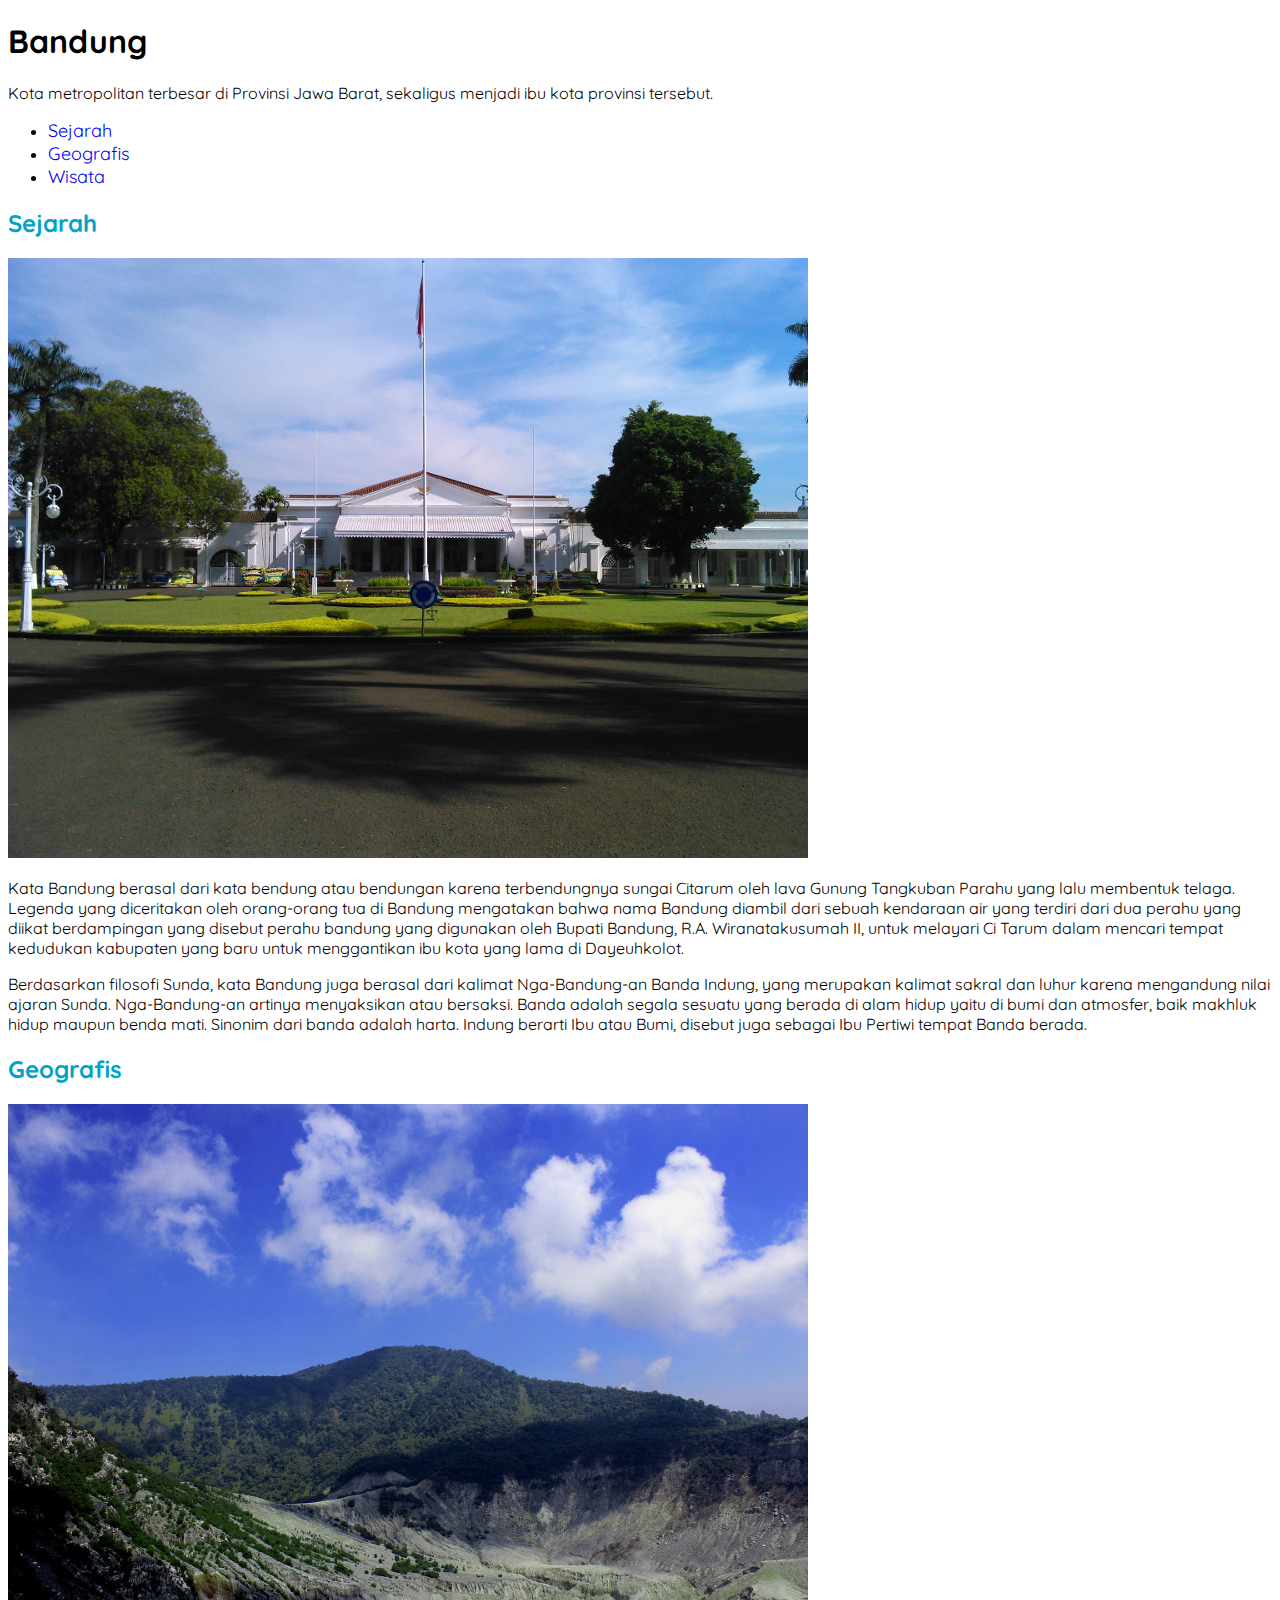
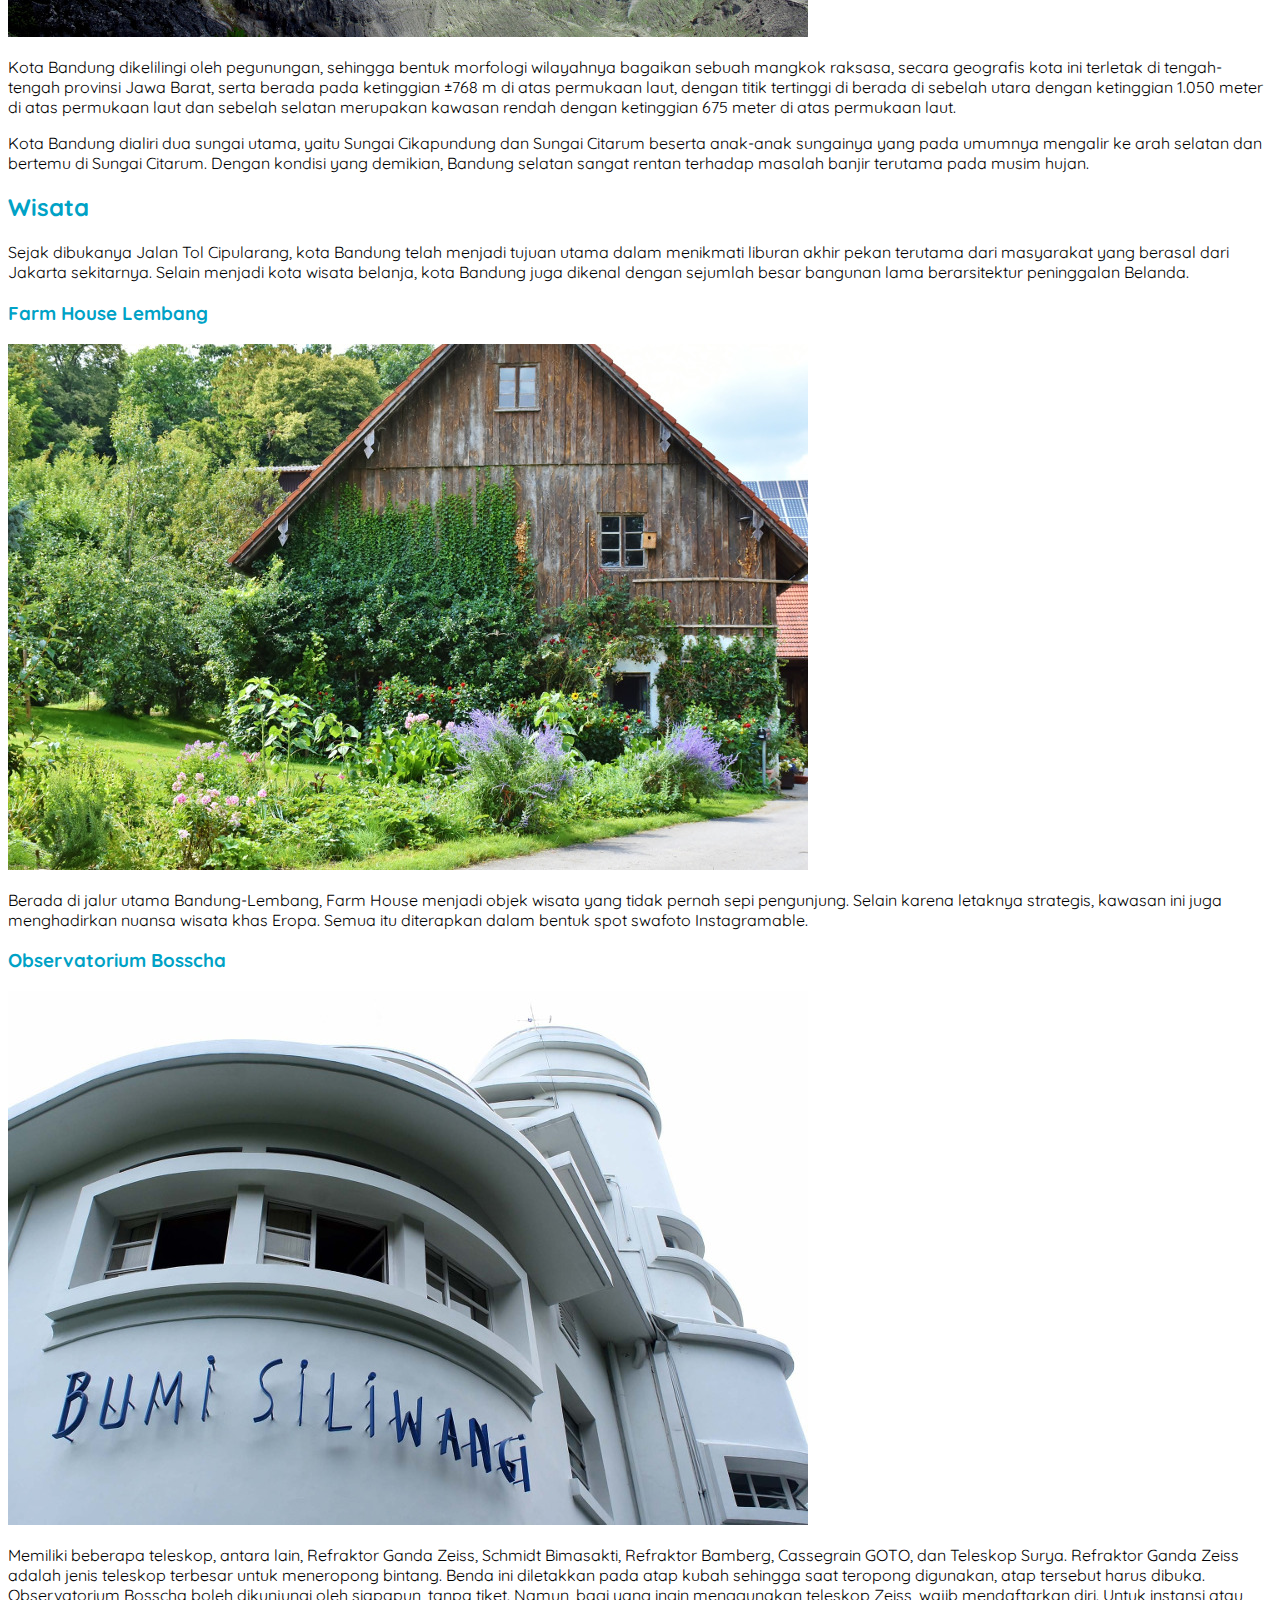
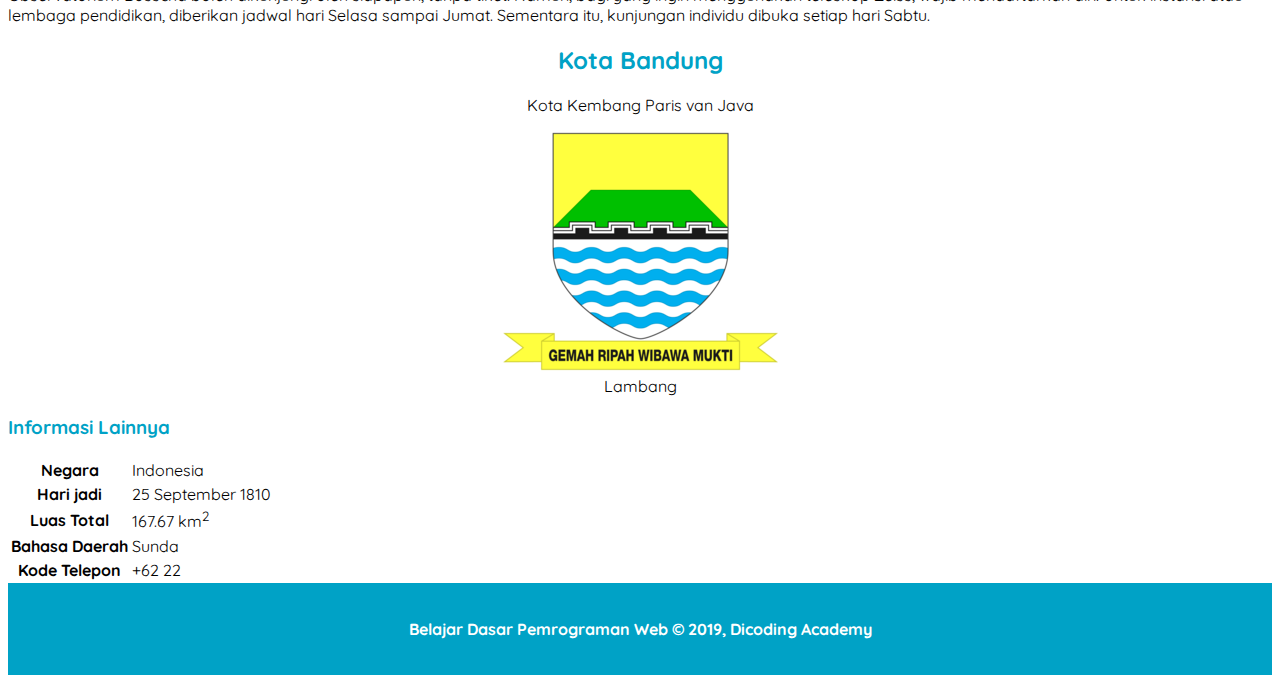
==== index.html @ df75de86 "Initial commit" ====
<!DOCTYPE html>
<html>
  <head>
    <meta charset="utf-8" />
    <link rel="stylesheet" href="assets/styles/style.css">
    <link rel="preconnect" href="https://fonts.googleapis.com">
    <link rel="preconnect" href="https://fonts.gstatic.com" crossorigin>
    <link href="https://fonts.googleapis.com/css2?family=Quicksand:wght@300..700&display=swap" rel="stylesheet">
    <title>Halaman Profile Bandung</title>
  </head>

  <body>
    <header>
      <h1>Bandung</h1>
    <p>
      Kota metropolitan terbesar di Provinsi Jawa Barat, sekaligus menjadi ibu kota provinsi
      tersebut.
    </p>
    <nav>
      <ul>
        <li><a href="#Sejarah">Sejarah</a></li>
        <li><a href="#Geografis">Geografis</a></li>
        <li><a href="#Wisata">Wisata</a></li>
      </ul>
    </nav>
    </header>

    <main>
      <div id="conetnt">
        <article id="Sejarah">
          <h2>Sejarah</h2>
        <img src="assets/images/history.jpg" alt="Sejarah">
        <p>
          Kata Bandung berasal dari kata bendung atau bendungan karena terbendungnya sungai Citarum oleh
          lava Gunung Tangkuban Parahu yang lalu membentuk telaga. Legenda yang diceritakan oleh
          orang-orang tua di Bandung mengatakan bahwa nama Bandung diambil dari sebuah kendaraan air
          yang terdiri dari dua perahu yang diikat berdampingan yang disebut perahu bandung yang
          digunakan oleh Bupati Bandung, R.A. Wiranatakusumah II, untuk melayari Ci Tarum dalam mencari
          tempat kedudukan kabupaten yang baru untuk menggantikan ibu kota yang lama di Dayeuhkolot.
        </p>
    
        <p>
          Berdasarkan filosofi Sunda, kata Bandung juga berasal dari kalimat Nga-Bandung-an Banda
          Indung, yang merupakan kalimat sakral dan luhur karena mengandung nilai ajaran Sunda.
          Nga-Bandung-an artinya menyaksikan atau bersaksi. Banda adalah segala sesuatu yang berada di
          alam hidup yaitu di bumi dan atmosfer, baik makhluk hidup maupun benda mati. Sinonim dari
          banda adalah harta. Indung berarti Ibu atau Bumi, disebut juga sebagai Ibu Pertiwi tempat
          Banda berada.
        </p>
        </article>
        <article id="Geografis">
        <h2>Geografis</h2>
        <img src="assets/images/geografis.jpg" alt="geografis">
        <p>
          Kota Bandung dikelilingi oleh pegunungan, sehingga bentuk morfologi wilayahnya bagaikan sebuah
          mangkok raksasa, secara geografis kota ini terletak di tengah-tengah provinsi Jawa Barat,
          serta berada pada ketinggian ±768 m di atas permukaan laut, dengan titik tertinggi di berada
          di sebelah utara dengan ketinggian 1.050 meter di atas permukaan laut dan sebelah selatan
          merupakan kawasan rendah dengan ketinggian 675 meter di atas permukaan laut.
        </p>
    
        <p>
          Kota Bandung dialiri dua sungai utama, yaitu Sungai Cikapundung dan Sungai Citarum beserta
          anak-anak sungainya yang pada umumnya mengalir ke arah selatan dan bertemu di Sungai Citarum.
          Dengan kondisi yang demikian, Bandung selatan sangat rentan terhadap masalah banjir terutama
          pada musim hujan.
        </p>
        </article>
        <article id="Wisata">
          <h2>Wisata</h2>
          <p>
            Sejak dibukanya Jalan Tol Cipularang, kota Bandung telah menjadi tujuan utama dalam menikmati
            liburan akhir pekan terutama dari masyarakat yang berasal dari Jakarta sekitarnya. Selain
            menjadi kota wisata belanja, kota Bandung juga dikenal dengan sejumlah besar bangunan lama
            berarsitektur peninggalan Belanda.
          </p>
          <section>
            <h3>Farm House Lembang</h3>
          <img src="assets/images/farm-house.jpg" alt="Farm House">
          <p>
            Berada di jalur utama Bandung-Lembang, Farm House menjadi objek wisata yang tidak pernah sepi
            pengunjung. Selain karena letaknya strategis, kawasan ini juga menghadirkan nuansa wisata khas
            Eropa. Semua itu diterapkan dalam bentuk spot swafoto Instagramable.
          </p>
          </section>
          <section>
            <h3>Observatorium Bosscha</h3>
          <img src="assets/images/bosscha.jpg" alt="Bosscha">
          <p>
            Memiliki beberapa teleskop, antara lain, Refraktor Ganda Zeiss, Schmidt Bimasakti, Refraktor
            Bamberg, Cassegrain GOTO, dan Teleskop Surya. Refraktor Ganda Zeiss adalah jenis teleskop
            terbesar untuk meneropong bintang. Benda ini diletakkan pada atap kubah sehingga saat teropong
            digunakan, atap tersebut harus dibuka. Observatorium Bosscha boleh dikunjungi oleh siapapun,
            tanpa tiket. Namun, bagi yang ingin menggunakan teleskop Zeiss, wajib mendaftarkan diri. Untuk
            instansi atau lembaga pendidikan, diberikan jadwal hari Selasa sampai Jumat. Sementara itu,
            kunjungan individu dibuka setiap hari Sabtu.
          </p>
          </section>
        </article>
      </div>

    <aside>
      <article class="profile">
        <header>  
          <h2>Kota Bandung</h2>
          <p>Kota Kembang Paris van Java</p>
          <figure>
            <img src="assets/images/bandung-badge.png">
            <figcaption>Lambang</figcaption>
          </figure>
        </header>
        <section>
          <h3>Informasi Lainnya</h3>
          <table>
            <tr>
              <th>Negara</th>
              <td>Indonesia</td>
            </tr>
            <tr>
              <th>Hari jadi</th>
              <td>25 September 1810</td>
            </tr>
            <tr>
              <th>Luas Total</th>
              <td>167.67 km<sup>2</sup></td>
            </tr>
            <tr>
              <th>Bahasa Daerah</th>
              <td>Sunda</td>
            </tr>
            <tr>
              <th>Kode Telepon</th>
              <td>+62 22</td>
            </tr>
          </table>
        </section>
      </article>
    </aside>
    </main>

    <footer>
      <p>Belajar Dasar Pemrograman Web &#169; 2019, Dicoding Academy</p>
    </footer>

  </body>
</html>
---- assets/styles/style.css ----
body {
    font-family: 'Quicksand',sans-serif;
  }

h2, h3 {
  color: #00a2c6;
}

footer {
  padding: 20px;
  color: white;
  background-color: #00a2c6;
  text-align: center;
  font-weight: bold;
}

nav a {
  font-size: 18px;
  font-weight: 400;
  text-decoration: none;
}

nav a:hover {
  font-weight: bold;
}

.profile header {
  text-align: center;
}
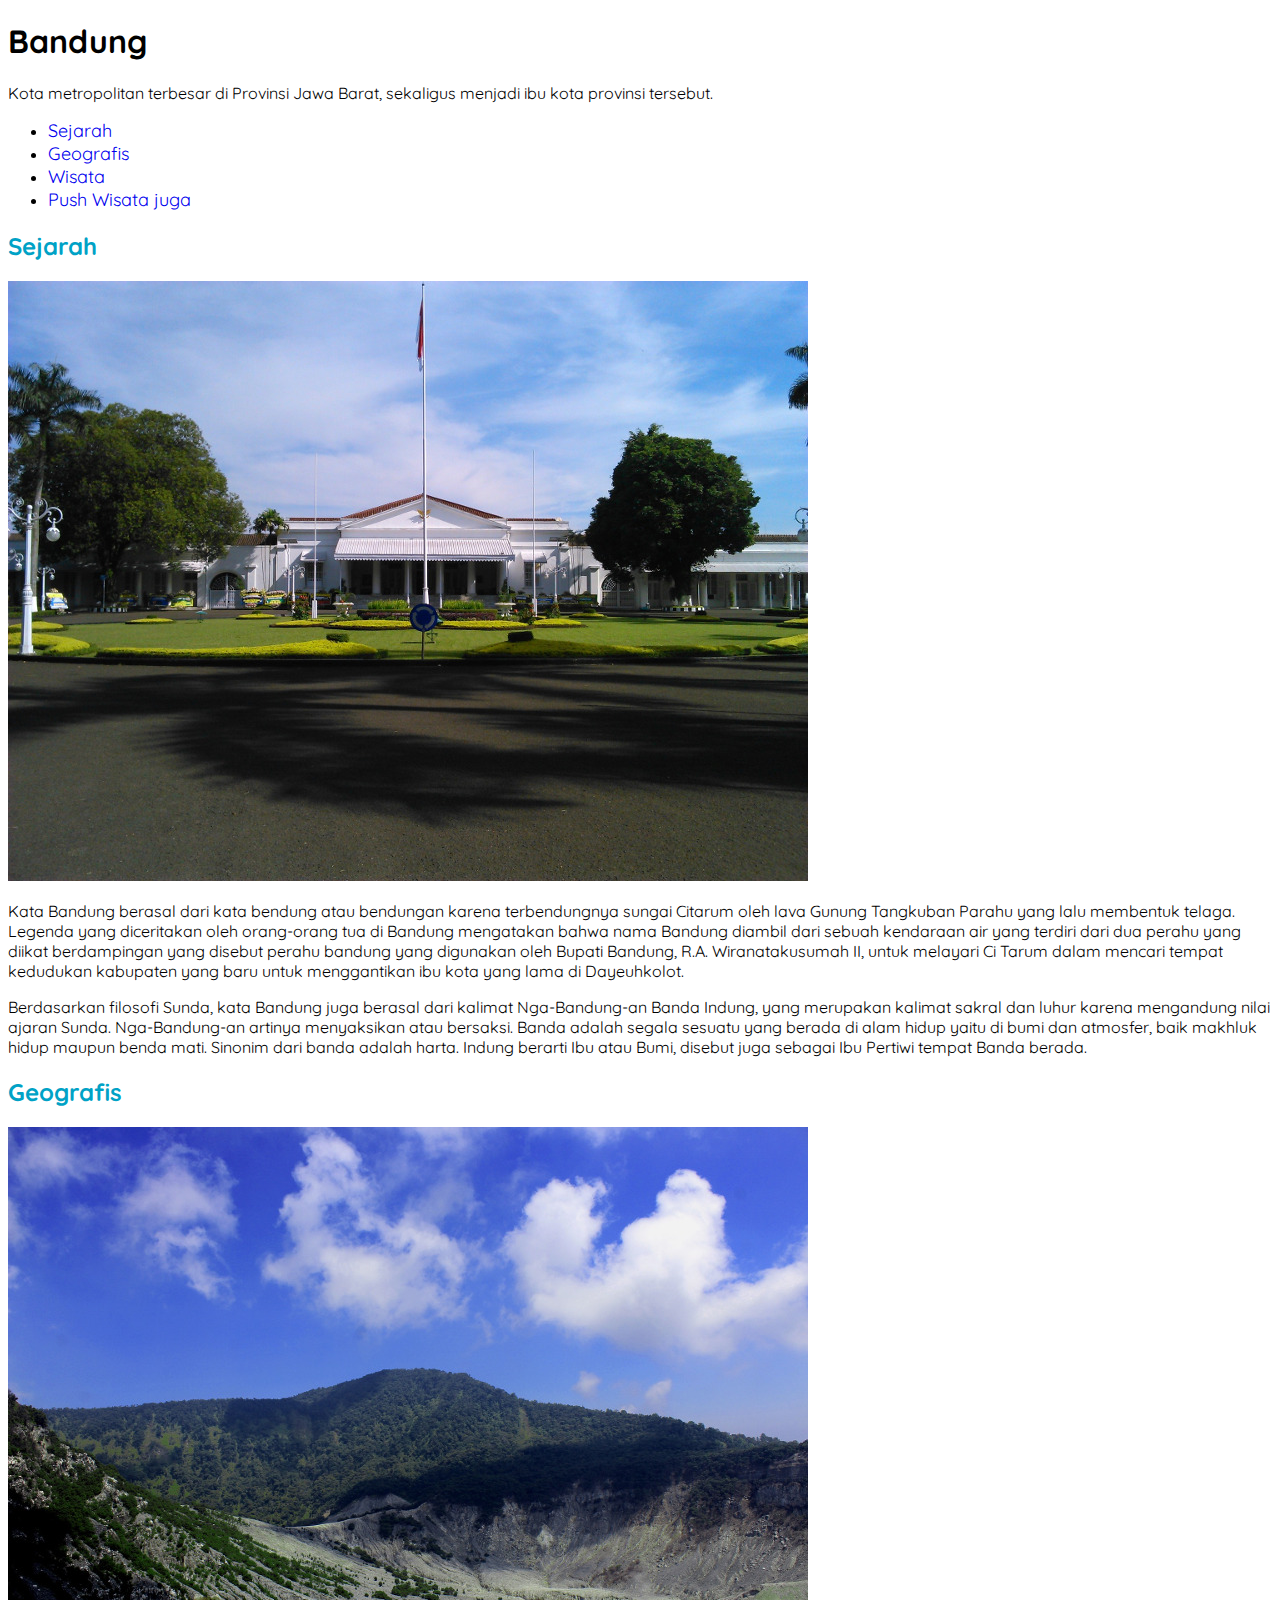
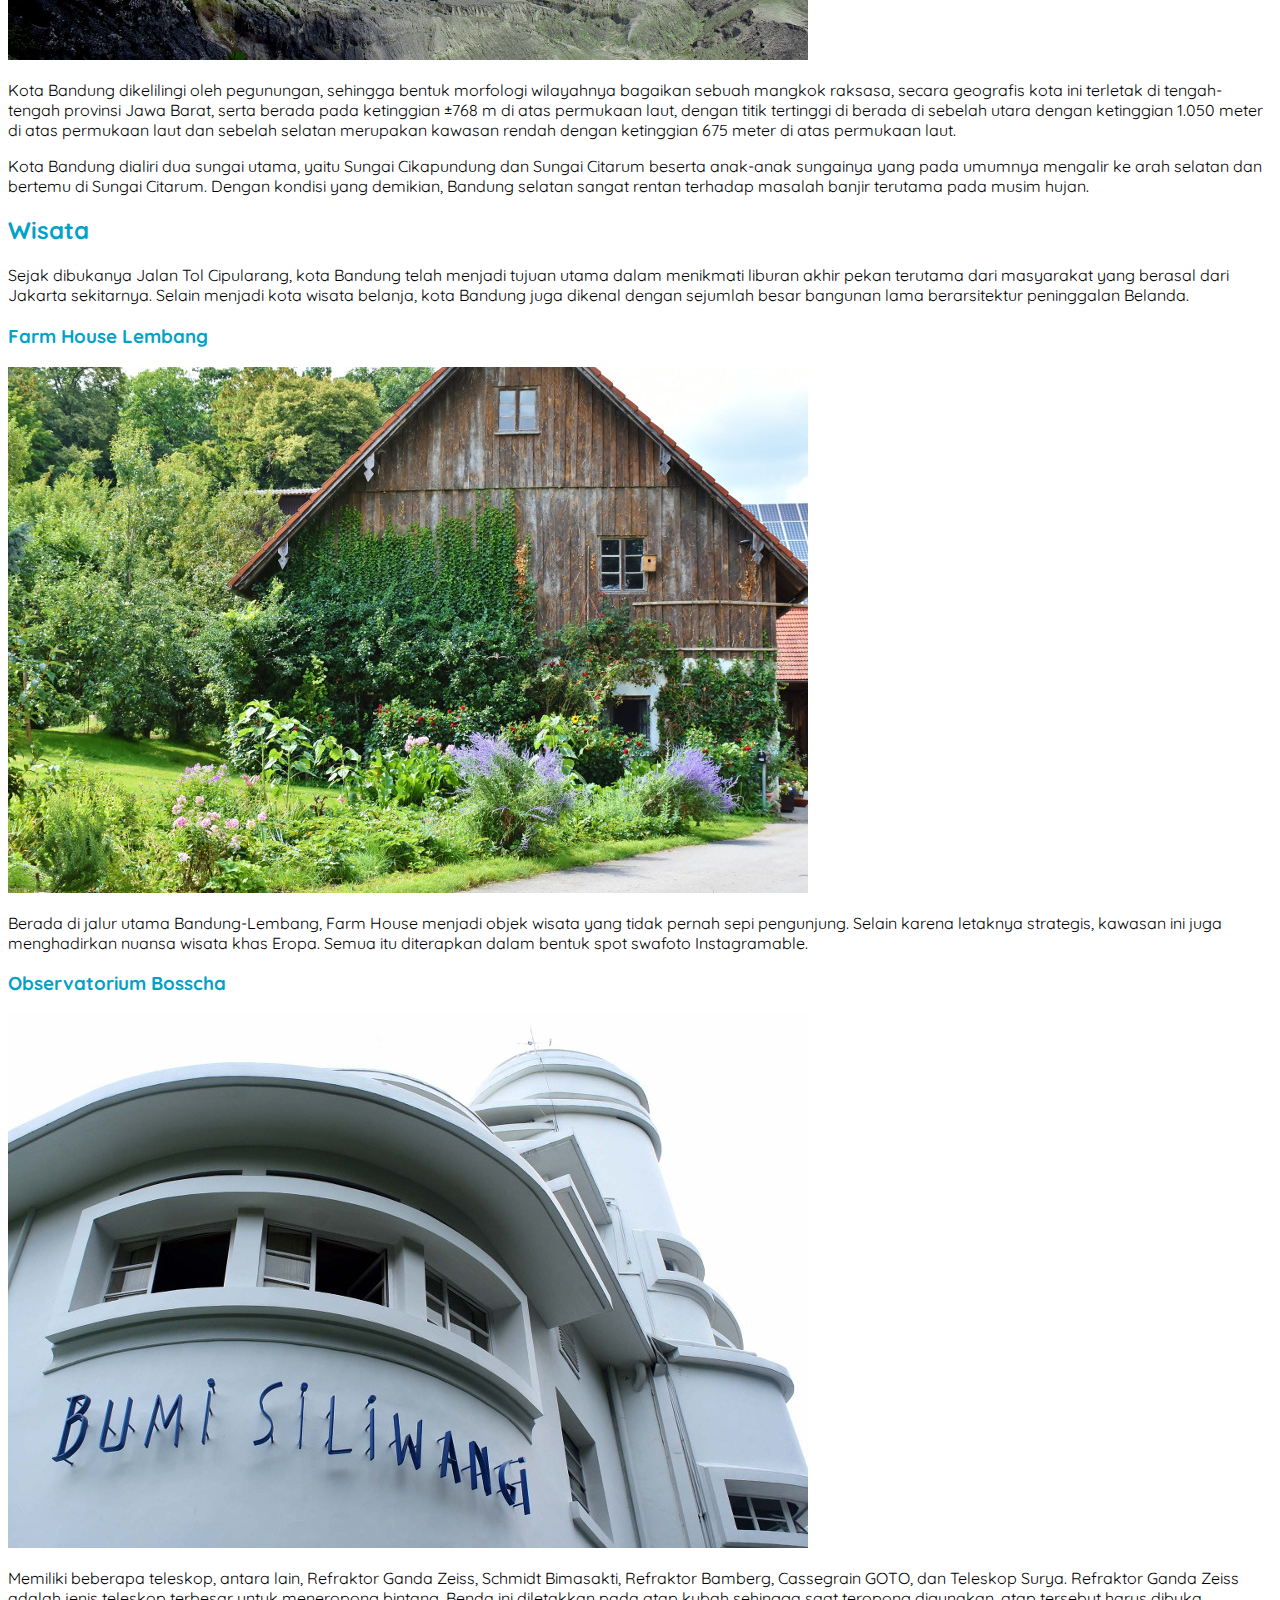
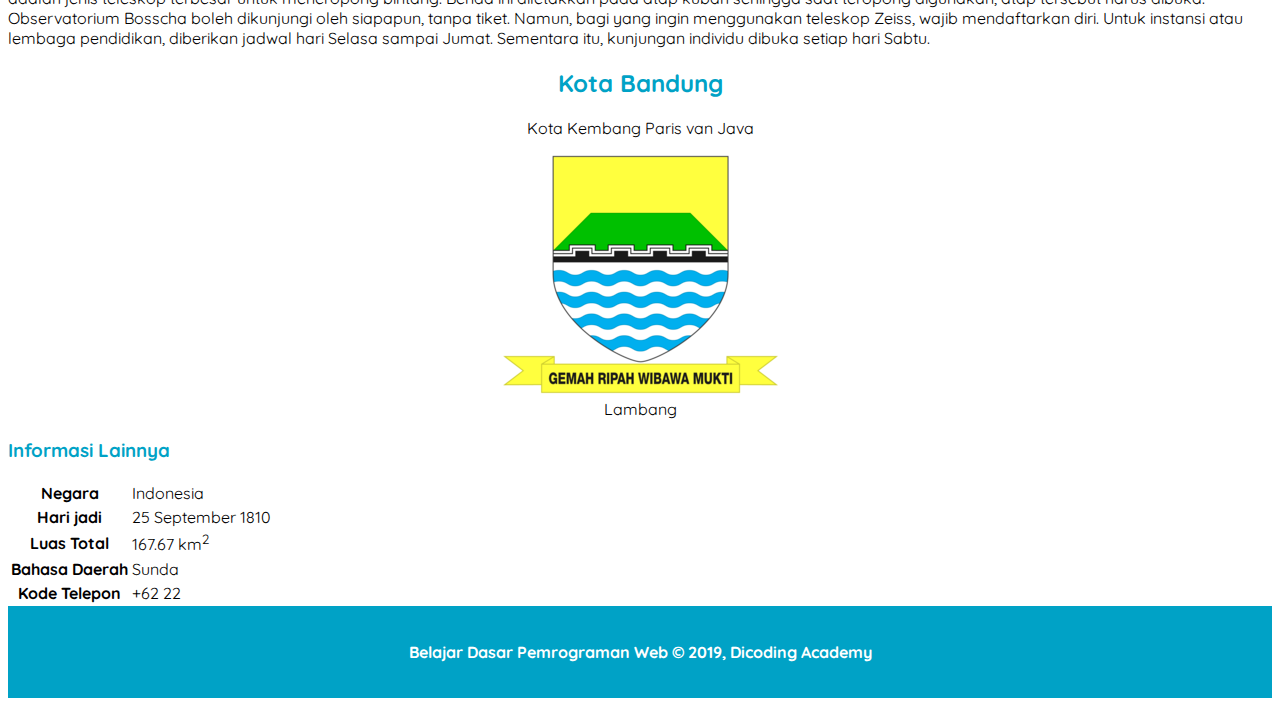
==== commit 09d7e936: "Update index.html" ====
--- a/index.html
+++ b/index.html
@@ -21,6 +21,7 @@
         <li><a href="#Sejarah">Sejarah</a></li>
         <li><a href="#Geografis">Geografis</a></li>
         <li><a href="#Wisata">Wisata</a></li>
+        <li><a href="#Wisata">Push Wisata juga</a></li>
       </ul>
     </nav>
     </header>
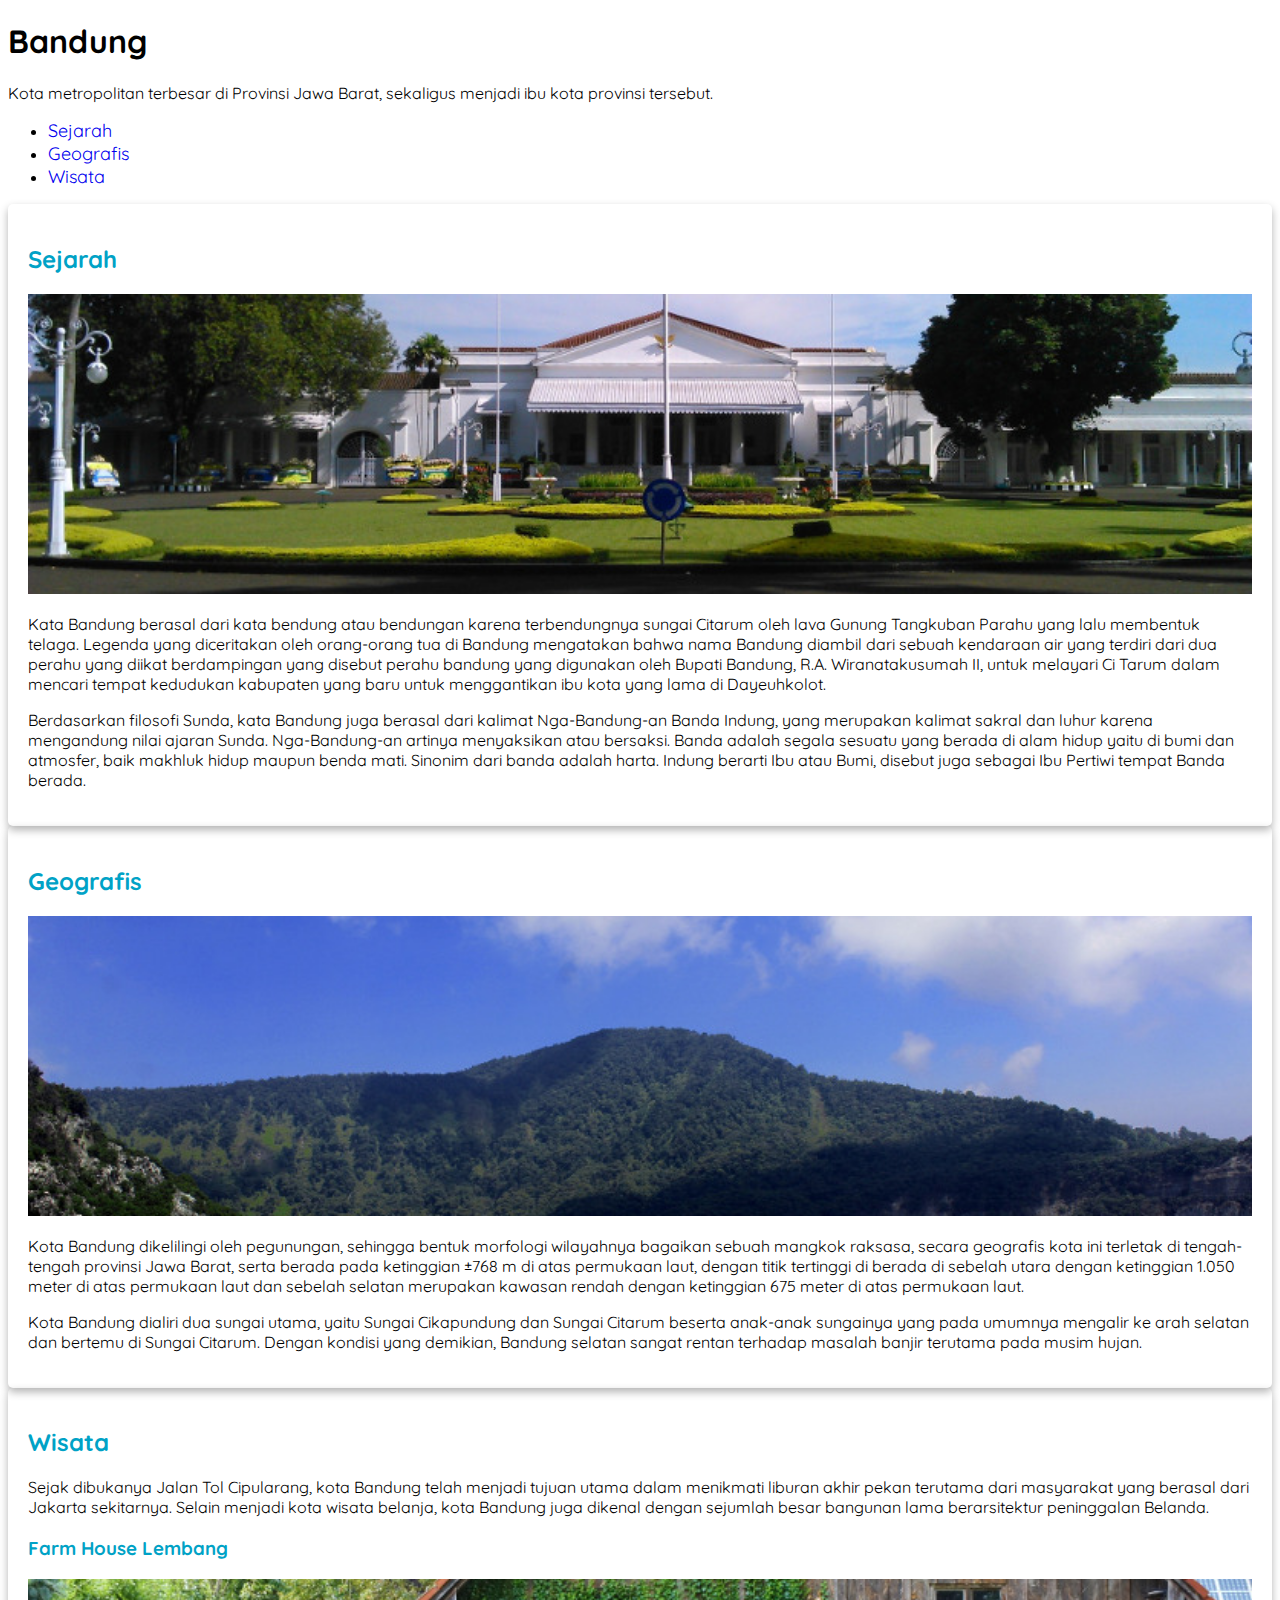
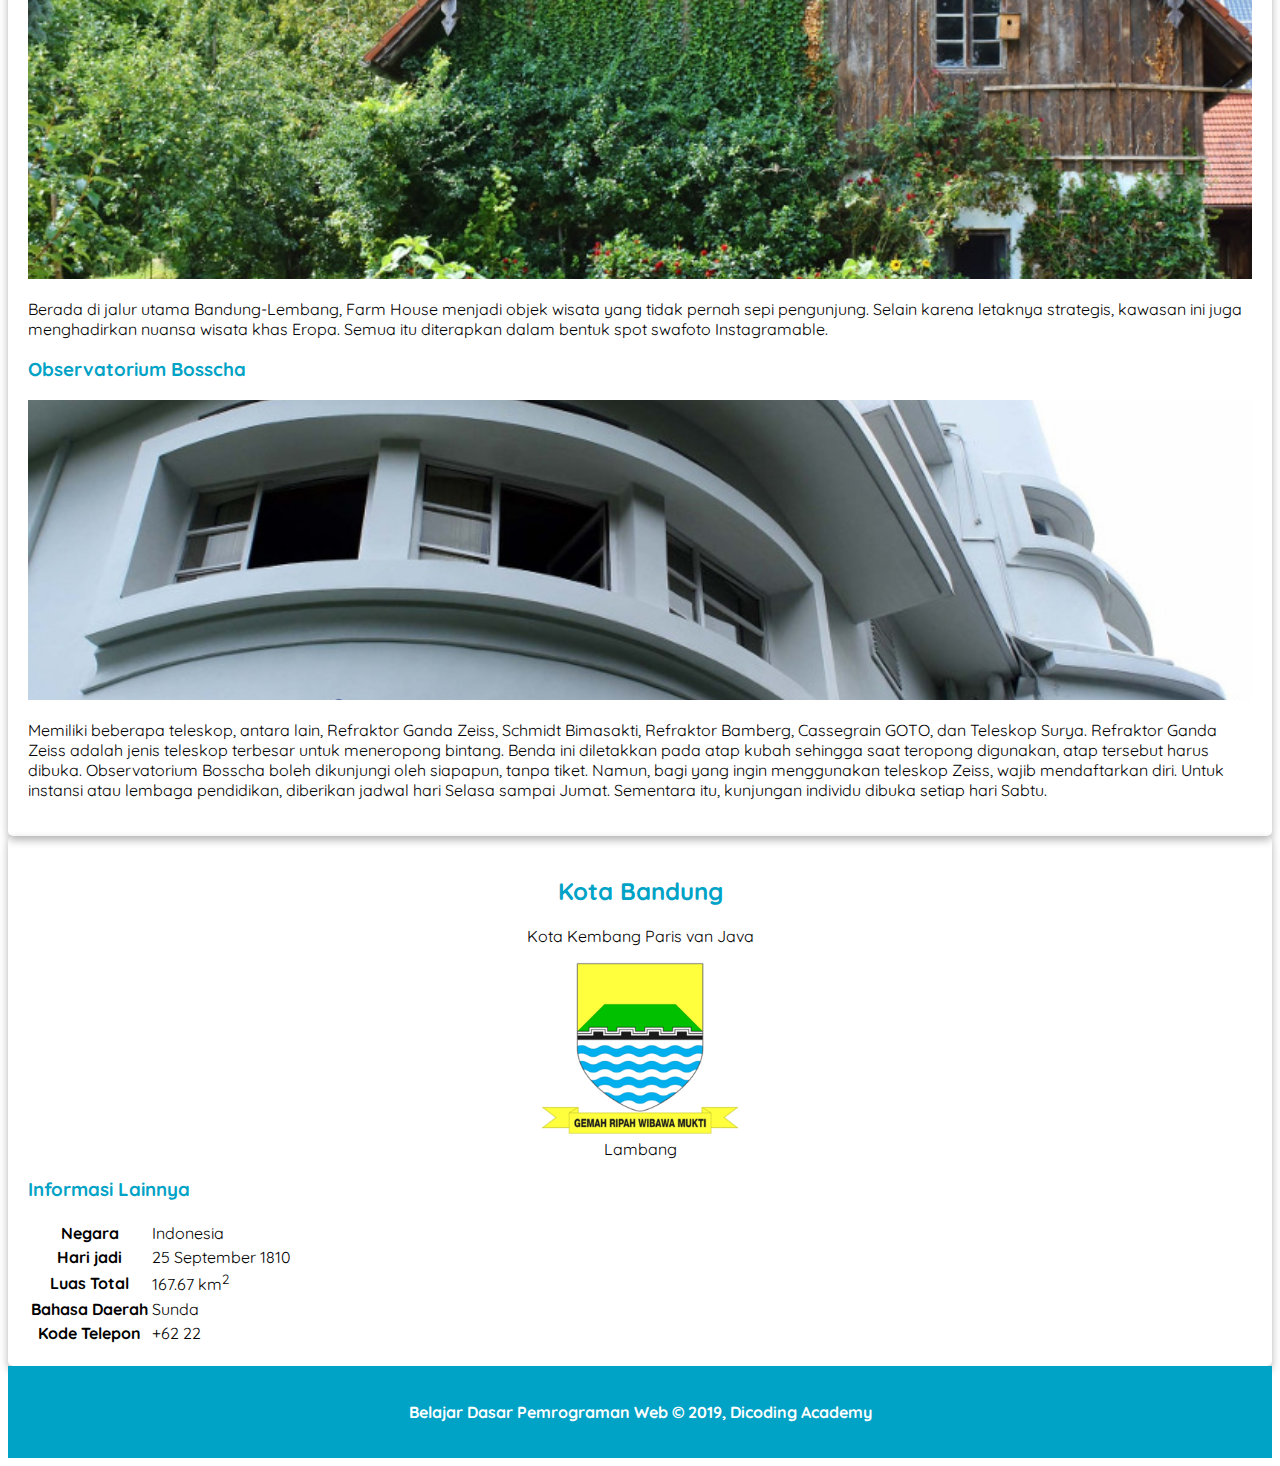
==== commit 19680b34: "acc2" ====
--- a/index.html
+++ b/index.html
@@ -21,16 +21,15 @@
         <li><a href="#Sejarah">Sejarah</a></li>
         <li><a href="#Geografis">Geografis</a></li>
         <li><a href="#Wisata">Wisata</a></li>
-        <li><a href="#Wisata">Push Wisata juga</a></li>
       </ul>
     </nav>
     </header>
 
     <main>
       <div id="conetnt">
-        <article id="Sejarah">
+        <article id="Sejarah" class="card">
           <h2>Sejarah</h2>
-        <img src="assets/images/history.jpg" alt="Sejarah">
+        <img src="assets/images/history.jpg" alt="Sejarah" class="featured-image">
         <p>
           Kata Bandung berasal dari kata bendung atau bendungan karena terbendungnya sungai Citarum oleh
           lava Gunung Tangkuban Parahu yang lalu membentuk telaga. Legenda yang diceritakan oleh
@@ -49,9 +48,9 @@
           Banda berada.
         </p>
         </article>
-        <article id="Geografis">
+        <article id="Geografis" class="card">
         <h2>Geografis</h2>
-        <img src="assets/images/geografis.jpg" alt="geografis">
+        <img src="assets/images/geografis.jpg" alt="geografis" class="featured-image">
         <p>
           Kota Bandung dikelilingi oleh pegunungan, sehingga bentuk morfologi wilayahnya bagaikan sebuah
           mangkok raksasa, secara geografis kota ini terletak di tengah-tengah provinsi Jawa Barat,
@@ -67,7 +66,7 @@
           pada musim hujan.
         </p>
         </article>
-        <article id="Wisata">
+        <article id="Wisata" class="card">
           <h2>Wisata</h2>
           <p>
             Sejak dibukanya Jalan Tol Cipularang, kota Bandung telah menjadi tujuan utama dalam menikmati
@@ -77,7 +76,7 @@
           </p>
           <section>
             <h3>Farm House Lembang</h3>
-          <img src="assets/images/farm-house.jpg" alt="Farm House">
+          <img src="assets/images/farm-house.jpg" alt="Farm House" class="featured-image">
           <p>
             Berada di jalur utama Bandung-Lembang, Farm House menjadi objek wisata yang tidak pernah sepi
             pengunjung. Selain karena letaknya strategis, kawasan ini juga menghadirkan nuansa wisata khas
@@ -86,7 +85,7 @@
           </section>
           <section>
             <h3>Observatorium Bosscha</h3>
-          <img src="assets/images/bosscha.jpg" alt="Bosscha">
+          <img src="assets/images/bosscha.jpg" alt="Bosscha" class="featured-image">
           <p>
             Memiliki beberapa teleskop, antara lain, Refraktor Ganda Zeiss, Schmidt Bimasakti, Refraktor
             Bamberg, Cassegrain GOTO, dan Teleskop Surya. Refraktor Ganda Zeiss adalah jenis teleskop
@@ -101,7 +100,7 @@
       </div>
 
     <aside>
-      <article class="profile">
+      <article class="profile card">
         <header>  
           <h2>Kota Bandung</h2>
           <p>Kota Kembang Paris van Java</p>
--- a/assets/styles/style.css
+++ b/assets/styles/style.css
@@ -26,4 +26,21 @@
 
 .profile header {
   text-align: center;
+}
+
+.featured-image {
+  width: 100%;
+  max-height: 300px;
+  object-fit: cover;
+  object-position: center;
+}
+
+.profile img {
+  width: 200px;
+}
+
+.card {
+  padding: 20px;
+  box-shadow: 0 4px 8px 0 rgba(0, 0, 0, 0.3);
+  border-radius: 5px;
 }